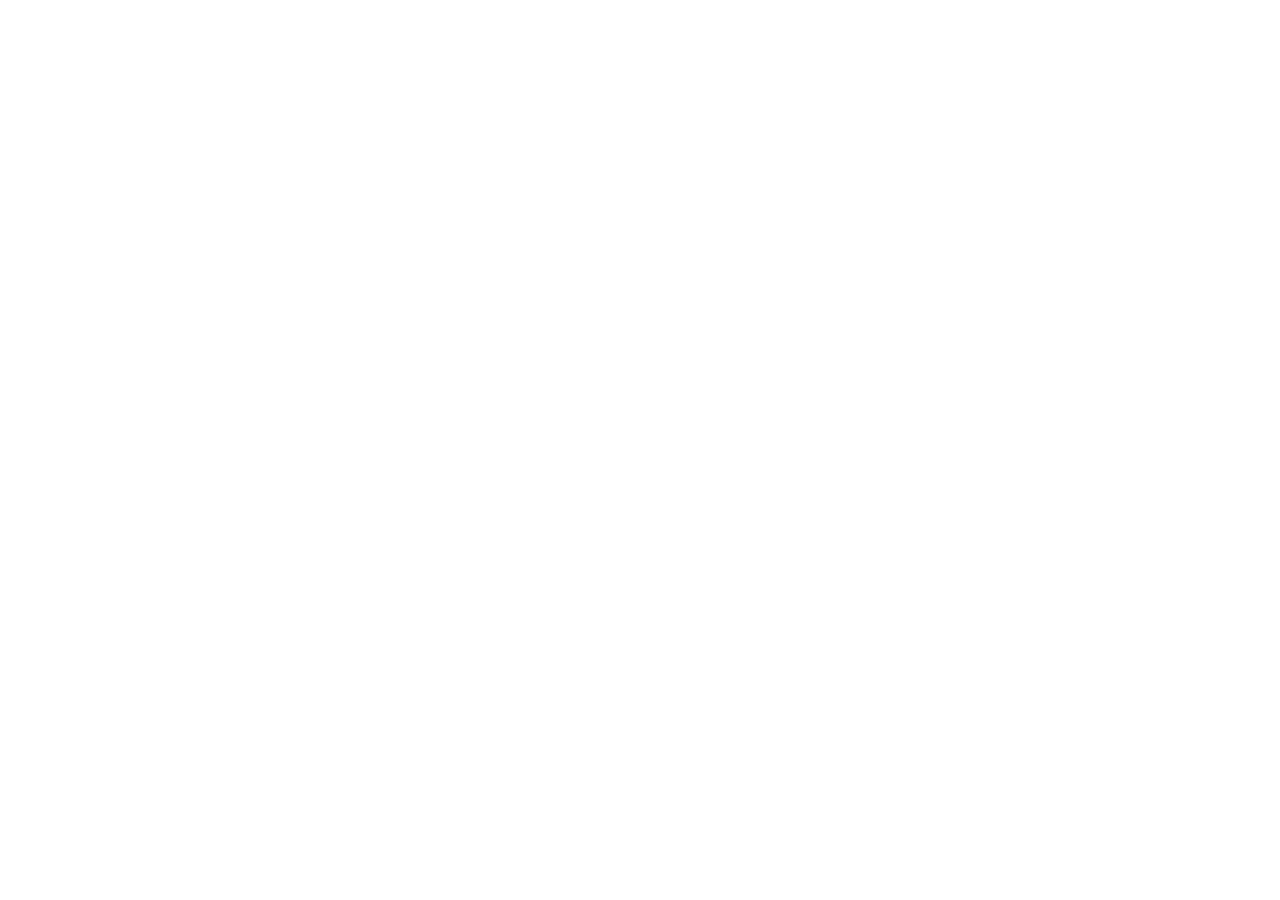
==== contact.html @ 3c14f847 "cree html page contact + lie index et contact a styles + ajout titres" ====
<html lang="en">
<head>
    <meta charset="UTF-8">
    <meta name="viewport" content="width=device-width, initial-scale=1.0">
    <link rel="stylesheet" href="styles.css">
    <title>Contact</title>
</head>
<body>
    
</body>
</html>
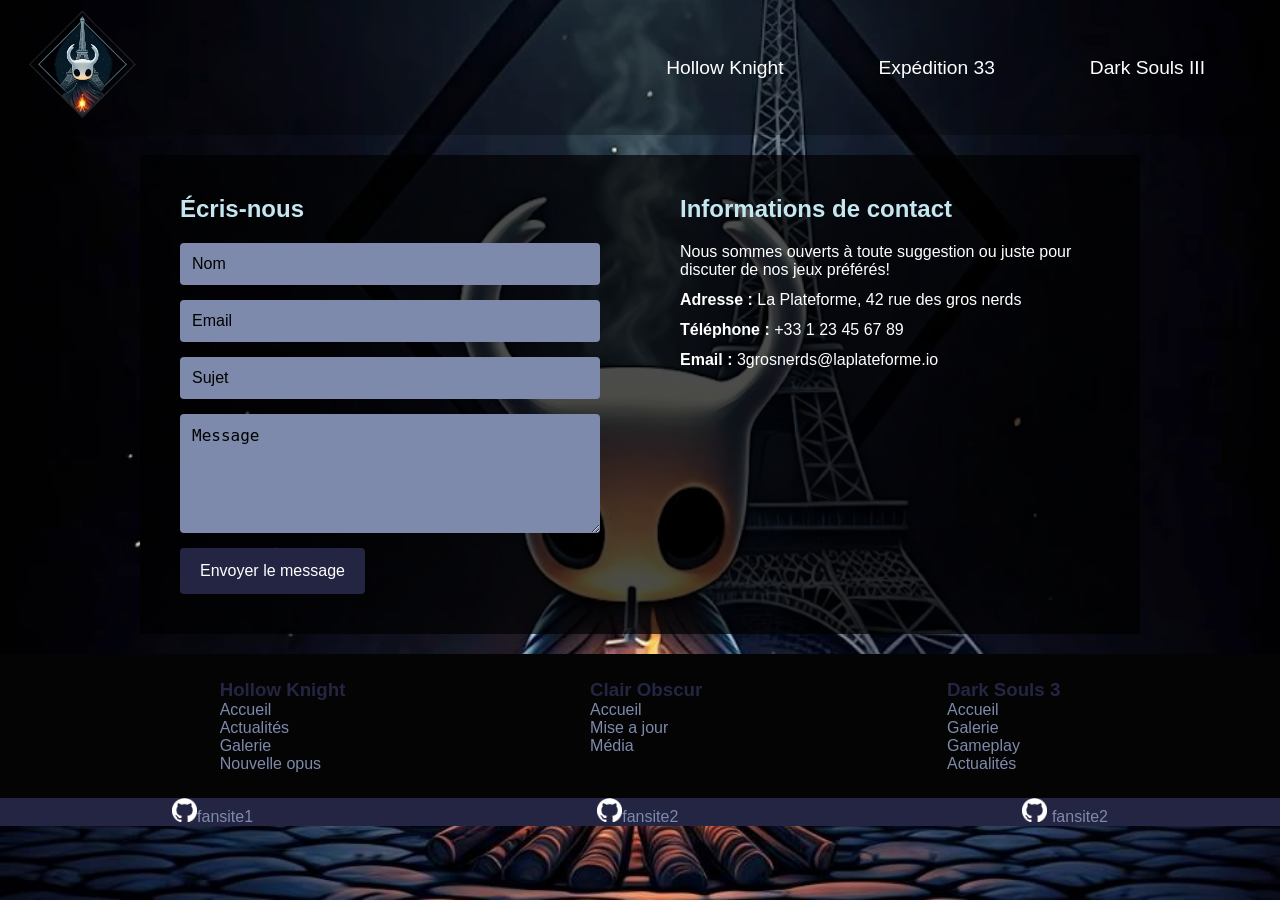
==== commit 8f061444: "add nav and footer to contact.html / create contact form" ====
--- a/contact.html
+++ b/contact.html
@@ -3,9 +3,136 @@
     <meta charset="UTF-8">
     <meta name="viewport" content="width=device-width, initial-scale=1.0">
     <link rel="stylesheet" href="styles.css">
-    <title>Contact</title>
+    <title>Accueil</title>
 </head>
+
 <body>
-    
+
+<div class="whole_contact_page">
+
+  <div class="index_container">
+<!-- BURGER + NAV BAR -->
+<!-- label : objet d'une interface utilisateur -->
+    <label class="hamburger_menu">
+      <!-- checkbox : permet de cliquer et d'avoir une réaction sans JS -->
+      <input type="checkbox">
+    </label>
+
+    <div class="sidebar_container">
+      <!-- aside : balise accessibilité pour un  
+      élément sans rapport avec le contenu de la page -->
+      <aside class="sidebar">
+        <nav class="burger_links">
+          <a href="index.html" class="burger_link_home">Accueil</a>
+          <a href="fansite1/fansite1.html" class="burger_link_home">Hollow Knight</a>
+          <a href="fansite1/actualites.html">Actualités</a>
+          <a href="fansite1/galerie.html">Galerie</a>
+          <a href="fansite1/new_opus.html">Silksong</a>
+          <a href="fansite2/fansite2.html" class="burger_link_home">Expédition 33</a>
+          <a href="fansite2/news.html">News</a>
+          <a href="fansite2/media.html">Media</a>
+          <a href="fansite3/fansite3.html" class="burger_link_home">Dark Souls III</a>
+          <a href="fansite3/gallerie.html">Galerie</a>
+          <a href="fansite3/gameplay.html">Gameplay</a>
+          <a href="fansite3/actus.html">Actualités</a>
+        </nav>
+      </aside>
+    </div>
+
+    <nav class="desktop_nav_bar">
+      <a href="../index.html">
+        <img class="nav_logo" src="fansite3/pictures/logo_final.png" alt="logo">
+      </a>
+      <div class="buttons_box">
+        <div class="dropdown">
+          <button class="dropdown_button">Hollow Knight</button>
+          <div class="dropdown_content">
+            <a href="fansite1/fansite1.html">Accueil</a>
+            <a href="fansite1/actualites.html">Actualités</a>
+            <a href="fansite1/galerie.html">Galerie</a>
+            <a href="fansite1/new_opus.html">Silksong</a>
+          </div>
+        </div>
+        <div class="dropdown">
+          <button class="dropdown_button">Expédition 33</button>
+          <div class="dropdown_content">
+            <a href="fansite2/fansite2.html">Accueil</a>
+            <a href="fansite2/news.html">News</a>
+            <a href="fansite2/media.html">Media</a>
+          </div>
+        </div>
+        <div class="dropdown">
+          <button class="dropdown_button">Dark Souls III</button>
+          <div class="dropdown_content">
+            <a href="fansite3/fansite3.html">Accueil</a>
+            <a href="fansite3/gallerie.html">Galerie</a>
+            <a href="fansite3/gameplay.html">Gameplay</a>
+            <a href="fansite3/actus.html">Actualités</a>
+          </div>
+        </div>
+      </div>
+    </nav>
+    <!-- BURGER + NAV BAR  FIN-->
+ 
+  <div class="contact-container">
+    <div class="form-section">
+      <h2>Écris-nous</h2>
+      <form>
+        <input type="text" placeholder="Nom" required>
+        <input type="email" placeholder="Email" required>
+        <input type="text" placeholder="Sujet" required>
+        <textarea placeholder="Message" rows="5" required></textarea>
+        <button type="submit">Envoyer le message</button>
+      </form>
+    </div>
+    <div class="info-section">
+      <h2>Informations de contact</h2>
+      <p>Nous sommes ouverts à toute suggestion ou juste pour discuter de nos jeux préférés! 
+      </p>
+      <p><strong>Adresse :</strong> La Plateforme, 42 rue des gros nerds</p>
+      <p><strong>Téléphone :</strong> +33 1 23 45 67 89</p>
+      <p><strong>Email :</strong> 3grosnerds@laplateforme.io</p>
+    </div>
+  </div>
+
+      <footer> <!--TODO complete links -->
+        <div  class="footer-nav">
+          <div class="column">
+            <h3>Hollow Knight</h3>
+            <ul>
+              <li><a href="#">Accueil</a></li>
+              <li><a href="#">Actualités</a></li>
+              <li><a href="#">Galerie</a></li>
+              <li><a href="#">Nouvelle opus</a></li>
+            </ul>
+          </div>
+          <div class="column">
+            <h3>Clair Obscur</h3>
+            <ul>
+              <li><a href="#">Accueil</a></li>
+              <li><a href="#">Mise a jour</a></li>
+              <li><a href="#">Média</a></li>
+            </ul>
+          </div>
+          <div class="column">
+            <h3 >Dark Souls 3</h3>
+            <ul>
+              <li><a href="#">Accueil</a></li>
+              <li><a href="#">Galerie</a></li>
+              <li><a href="#">Gameplay</a></li>
+              <li><a href="#">Actualités</a></li>
+            </ul>
+          </div>
+        </div>
+        <div class="footer-github">
+        <a href="#"><img class="pic-size" src="./images/github-mark-white.png">fansite1</a>
+        <a href="#"><img class="pic-size" src="./images/github-mark-white.png">fansite2</a>
+        <a href="https://github.com/nelson-grac-aubert"><img class="pic-size" src="./images/github-mark-white.png"> fansite2</a>
+        </div> 
+        <!--TODO href="#top"-->
+      </footer>
+  </div>
+
+</div>
 </body>
 </html>
--- a/styles.css
+++ b/styles.css
@@ -0,0 +1,501 @@
+:root{
+    --color1:#040404;
+    --color2:#242543;
+    --color3:#7E8AAC;
+    --color4:#C5E7F0;
+    --color5:#FFFFFF;
+    --transparent1:rgba(36, 37, 67, 0.6); 
+    --transparent2:rgba(4, 4, 4, 0.8); /*not used*/
+}
+    /* Style global de la page */
+body{
+    margin: 0;
+    background-image:url("./fansite1/images/Mix_logo-accueil.jpg");
+    background-size: cover;
+    background-position: center;
+    font-family: sans-serif;
+    /*display: flex;*/
+    align-items: center;
+    min-height: 100vh;
+}
+/* Conteneur footer */
+.footer-nav{ 
+    display: flex;
+    flex-direction: row;
+    justify-content: space-evenly;
+    align-items: center;
+    height:auto;
+    background-color:var(--color1);
+    color: var(--color2);
+    align-items: baseline;
+}
+
+.index_container{
+    display: flex;
+    flex-direction: column;
+}
+
+.column{
+  /*  border: 1px solid red;*/
+    padding: 25px;
+}
+.footer-github{
+    background-color: var(--color2);
+    height: 10%;
+    display: flex;
+    justify-content: space-around;
+    align-items: center;
+    
+}
+footer a{
+    color: var(--color3);
+    text-decoration: none;
+}
+footer a:hover{
+    color: var(--color2);
+}
+
+ul{
+    list-style: none;
+    margin: 0;
+    padding: 0;
+}
+.pic-size{
+    max-width: 25px;
+}
+
+/* BURGER + NAV BAR */
+
+* {
+  padding : 0;
+  margin : 0;
+  box-sizing: border-box;
+}
+
+a {
+  color: white; 
+  text-decoration: none;
+}
+
+/* root selectionne l'élément racine du document, ici <html>
+c'est ici qu'on déclare les variables CSS */
+:root {
+  --burger_bar_width : 45px ;
+  --burger_bar_height : 6px ;
+  --burger_gap : 6px ;
+  --burger_background_color : rgba(255, 255, 255, 1) ; 
+  --burger_slider_color : rgba(0, 0, 0, 0.9) ; 
+  /* ease-in-out : début et fin rapide */
+  --burger_animation_time : 300ms ease-in-out ;
+  --hamburger_margin : 10px ; 
+
+  /* on calcule la hauteur de l'élement en entier pour déterminer la longueur
+  finale des barres quand elles se transforment en croix */
+  --hamburger_menu_height : calc(var(--burger_bar_height) * 3 + (var(--burger_gap) * 2)) ;
+}
+
+.hamburger_menu {
+  display: flex ;
+  flex-direction : column ;
+  gap : var(--burger_gap) ; 
+  width: max-content ; /* la largeur clickable n'est que celle sous les barres */
+
+  /* ne bouge pas en scrollant, fixé en haut a droite */
+  position : fixed ; 
+  top : var(--hamburger_margin) ;
+  right : calc(var(--hamburger_margin) * 2) ;
+
+  z-index: 2; /* supérieur à 0 donc apparait toujours en avant */
+
+  cursor : pointer ; 
+
+  /* calcul de la largeur de la croix après transformation : 
+  hauteur du menu x racine carrée de 2 */
+  --cross-width : calc(var(--hamburger_menu_height) * 1.414213);
+}
+
+/* les trois barres du burger seront la checkbox, 
+un élément avant, un élément après */
+.hamburger_menu::before,
+.hamburger_menu::after,
+.hamburger_menu input {
+  content: "" ;
+  width : var(--burger_bar_width) ;
+  height : var(--burger_bar_height) ; 
+  background-color: var(--burger_background_color) ;
+  border-radius : 999px ; 
+
+  transition : opacity var(--burger_animation_time), width var(--burger_animation_time), 
+  rotate var(--burger_animation_time), translate var(--burger_animation_time) ;
+  
+  /* transition des deux lignes en croix :  
+  la rotation se fait atour du bon point*/
+  transform-origin: right center;
+}
+
+.hamburger_menu input {
+  /* on ne veut pas interagir avec la checkbox 
+  mais avec tout son conteneur (les 3 barres) */
+  appearance: none ;
+  outline : none ;
+  pointer-events: none ; 
+}
+
+.hamburger_menu input:checked {
+  /* la barre du milieu disparait pour faire la croix */
+  opacity : 0 ;
+  width : 0 ; 
+}
+
+/* si le hamburger menu a son input checked, alors agit sur 
+::before et ::after càd les barres du haut/bas*/
+.hamburger_menu:has(input:checked)::before {
+  rotate: -45deg ;
+  width: var(--cross-width);
+  /* on décale legerement les barres pour tenir compte de leur épaisseur
+  on décale l'abcisse de 0, l'ordonnée de la moitié de l'épaisseur */
+  translate : 0 calc(var(--burger_bar_height) / -2) ;
+}
+.hamburger_menu:has(input:checked)::after {
+  rotate: 45deg ;
+  width: var(--cross-width);
+  translate : 0 calc(var(--burger_bar_height) / 2) ;
+}
+
+.sidebar_container {
+  display: flex;
+  justify-content: flex-end;
+}
+
+.sidebar {
+  transition: translate var(--burger_animation_time);
+  translate: 100%;
+  padding: 1rem 1.5rem;
+  padding-top: calc(var(--hamburger_menu_height) + var(--hamburger_margin) + 0.5rem);
+  background-color: var(--burger_slider_color);
+  color: var(--burger_background_color);
+  width: 100vw;
+  height: 100vh;
+  position: fixed;
+  overflow-y: auto;
+}
+
+.hamburger_menu:has(input:checked) ~ .sidebar_container .sidebar {
+  translate: 0;
+}
+
+.burger_links {
+  display: flex;
+  flex-direction: column;
+  gap: 0.75rem;
+  padding-left: 1.5rem;
+}
+
+.burger_links a {
+  font-size: 1.1rem;
+  padding: 0.1rem 0;
+  text-decoration: none;
+  color: inherit;
+}
+
+.burger_link_home {
+  font-size: 1.3rem;
+  font-weight: bold;
+  margin-top: 1.5rem;
+  margin-bottom: 0.5rem;
+  color: #C5E7F0 ;
+}
+
+.burger_links a:hover {
+  color : #C5E7F0
+}
+
+.desktop_nav_bar {
+  background-color: rgba(0, 0, 0, 0.3);
+  width: 100%;
+  display: flex;
+  justify-content: space-between ;
+  align-items: center;
+  padding: 0 15px;
+
+}
+
+.desktop_nav_bar img {
+  height: 15vh;
+  border-radius: 999px;
+  margin-right: 20px;
+}
+
+.buttons_box {
+  display: flex;
+  gap: 15px;
+}
+
+.dropdown {
+  position: relative;
+}
+
+.dropdown_button {
+  background-color: rgba(255, 255, 255, 0);
+  color: white;
+  padding: 10px 20px;
+  margin-right : 40px ;
+  border: none;
+  cursor: pointer;
+  font-family: inherit;
+  font-size: 1.2rem;
+  border-radius: 5px;
+}
+
+.dropdown_button:hover {
+  background-color: rgba(255, 255, 255, 0.05);
+}
+
+.dropdown_content {
+  display: none;
+  position: absolute;
+  top: 100%;
+  left: 0;
+  background-color: rgba(0, 0, 0, 0.9);
+  min-width: 160px;
+  z-index: 1;
+  border-radius: 5px;
+  overflow: hidden;
+
+}
+
+.dropdown_content a {
+  font-size: 1.2rem ;
+  padding: 18px 20px;
+  display: block;
+}
+
+.dropdown_content a:hover {
+  color : #75dcf8;
+}
+
+.dropdown:hover .dropdown_content {
+  display: block;
+}
+
+
+@media screen and (max-width: 799px) {
+  .desktop_nav_bar {
+    display: none ;
+  }
+
+}
+
+@media screen and (min-width: 800px) and (max-width: 1279px) {
+  .desktop_nav_bar {
+    display: none ;
+  }
+
+  .sidebar {
+    width: 45vw;
+  }
+
+  .burger_links a {
+    font-size: 18px;
+  }
+
+}
+
+@media screen and (min-width: 1280px) {
+  .hamburger_menu {
+    display: none;
+  }
+
+  .sidebar {
+    display : none ;
+  }
+
+  .banner_box {
+    display : none ;
+  }
+}
+
+/* BURGER + NAV BAR */
+
+/*DEBUT CARROUSEL*/
+
+/* Conteneur du slider */
+.slider{width: 100%;}
+/* Cacher les inputs */
+.slider input{display: none;}
+
+/* Conteneur des .carrousel items*/
+.carrousel{
+    display: flex;
+    align-items: center;
+    justify-content: center;
+    position: relative;
+    min-height: 350px;
+    perspective: 1000px;
+    overflow:hidden;
+    margin-top: 70px;
+}
+/* Style des slides */
+.carrousel .item {
+    width: 300px;
+    /*padding: 30px;*/
+    border-radius: 5px;
+    background-color: #21262d;
+    position: absolute;
+    border: 3px solid #fff;
+    /*top: 0;*/
+    box-sizing: border-box;
+    text-align: center;
+    transition: transform 0.4s;
+    box-shadow: 0 0 10px rgba(0,0,0,0.3);
+    user-select: none;
+    cursor: pointer;
+}
+
+/* Style des titres interieurs des slides */
+.carrousel .item h1{font-size: 114px;color: #fff;}
+/*.carrousel .item {
+    background-size: cover;
+    background-position: center;
+    object-fit: cover;
+}*/
+.carrousel .item img{
+    width: 100%;
+    height: fit-content;
+}
+
+/* Position des points */
+.dots{
+    display: flex;
+    justify-content: center;
+    align-items: center;
+}
+/* Style des points */
+.dots label{
+    
+    width: 5px;
+    height: 5px;
+    border-radius: 50%;
+    cursor: pointer;
+    background-color: #ffffff;
+    margin: 7px;
+    transition-duration: 0.2s;
+}
+/* Style et positionnement des slides en fonction du point selectionné */
+#t-1:checked ~ .dots label[for="t-1"],
+#t-2:checked ~ .dots label[for="t-2"],
+#t-3:checked ~ .dots label[for="t-3"]{
+    transform: scale(2);
+    background-color: #fff;
+    box-shadow: 0px 0px 0px 3px #dddddd24;
+}
+
+#t-1:checked ~ .dots label[for="t-2"],
+#t-2:checked ~ .dots label[for="t-1"],
+#t-2:checked ~ .dots label[for="t-3"],
+#t-3:checked ~ .dots label[for="t-2"]{
+    transform: scale(1,5);
+}
+
+#t-1:checked ~ .carrousel label[for="t-2"],
+#t-2:checked ~ .carrousel label[for="t-3"],
+#t-3:checked ~ .carrousel label[for="t-1"]{   
+    transform: translate3d(300px, 0, -90px) rotateY(-15deg);
+    z-index:3;
+}
+
+#t-2:checked ~ .carrousel label[for="t-1"],
+#t-3:checked ~ .carrousel label[for="t-2"],
+#t-1:checked ~ .carrousel label[for="t-3"] {
+    transform: translate3d(-300px, 0, -90px) rotateY(15deg);
+    z-index: 3;
+}
+
+#t-1:checked ~ .carrousel label[for="t-1"],
+#t-2:checked ~ .carrousel label[for="t-2"],
+#t-3:checked ~ .carrousel label[for="t-3"]{
+  z-index: 4;
+}
+
+/*FIN CARROUSEL*/
+
+/*FORMULAIRE DE CONTACT*/
+
+.whole_contact_page {
+  background-image: url(fansite3/pictures/fond_acceuil.webp);
+  background-size: cover;
+  background-position: center;
+  background-repeat: no-repeat;
+  background-attachment: fixed;
+}
+.contact-container {
+  display: flex;
+  flex-wrap: wrap;
+  max-width: 1000px;
+  margin: auto;
+  border-radius: 8px;
+  overflow: hidden;
+}
+
+.form-section, .info-section {
+  /* flex : 1= peut grow 1=peut shrink 
+  370px = taille de base avant grow ou shrink */
+  flex: 1 1 370px;
+  padding: 40px;
+  background-color: rgba(0, 0, 0, 0.7);
+  margin : 20px 0px ;
+  
+}
+
+.form-section h2, .info-section h2 {
+  margin-bottom: 20px;
+  color: #C5E7F0;
+}
+
+form input, form textarea {
+  width: 100%;
+  padding: 12px;
+  margin-bottom: 15px;
+  border: none;
+  border-radius: 4px;
+  font-size: 16px;
+  background-color: #7E8AAC;
+}
+
+form input::placeholder, form textarea::placeholder {
+  color : black ;
+}
+
+form button {
+  background-color: #242543;
+  color: white;
+  border: none;
+  padding: 14px 20px;
+  font-size: 16px;
+  border-radius: 4px;
+  cursor: pointer;
+  transition: background-color 0.3s ease;
+}
+
+form button:hover {
+  background-color: #3c3e87;
+}
+
+.info-section p {
+  margin-bottom: 12px;
+  color: #ffffff;
+}
+
+@media (max-width: 768px) {
+  .contact-container {
+    flex-direction: column;
+  }
+
+  .form-section, .info-section {
+    margin: 0px;
+  }
+}
+
+
+
+/*FIN FORMULAIRE DE CONTACT*/
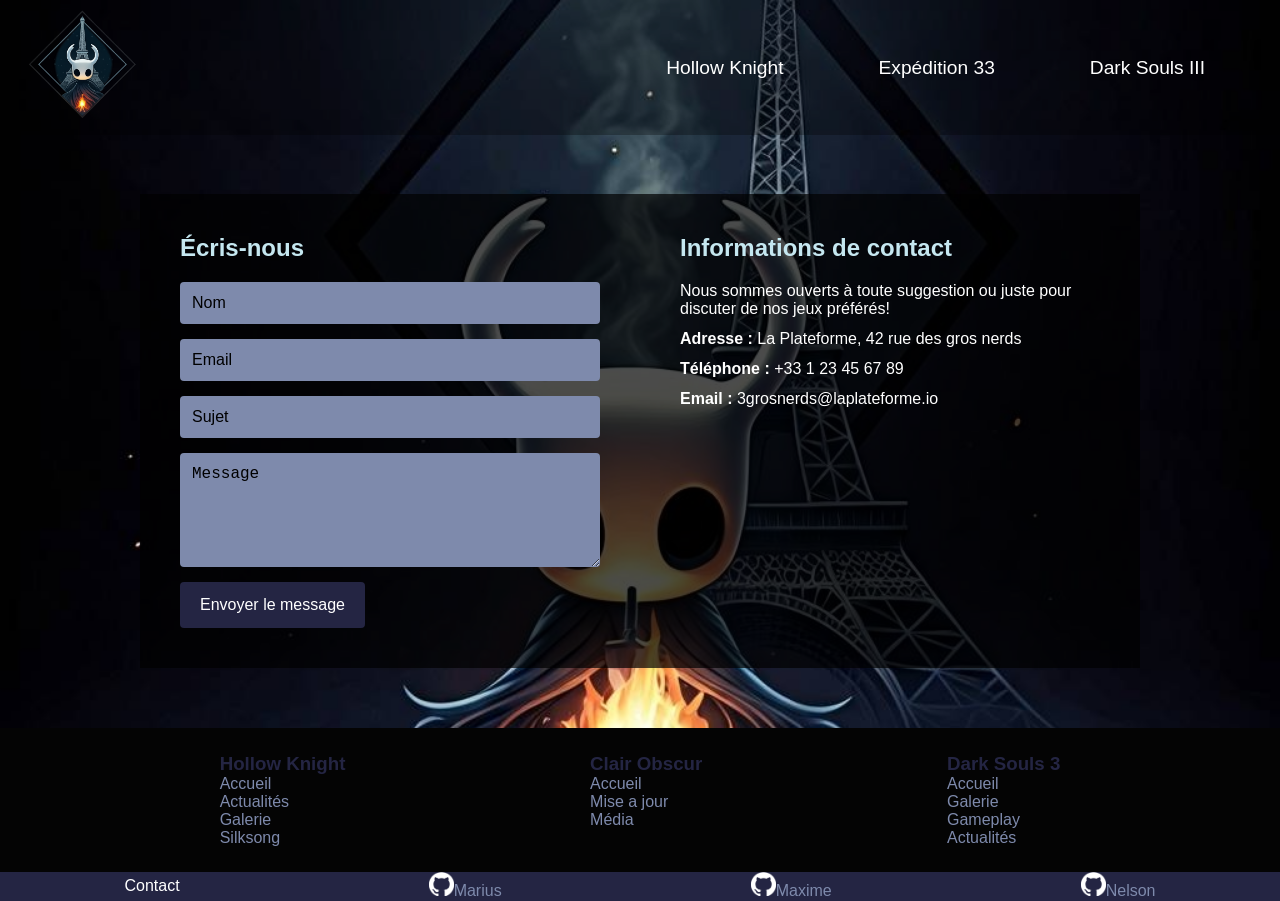
==== commit 7a91206a: "home/contact links update" ====
--- a/contact.html
+++ b/contact.html
@@ -40,7 +40,7 @@
     </div>
 
     <nav class="desktop_nav_bar">
-      <a href="../index.html">
+      <a href="index.html">
         <img class="nav_logo" src="fansite3/pictures/logo_final.png" alt="logo">
       </a>
       <div class="buttons_box">
@@ -95,42 +95,43 @@
     </div>
   </div>
 
-      <footer> <!--TODO complete links -->
+        <!--footer-->
+   <footer>
         <div  class="footer-nav">
-          <div class="column">
-            <h3>Hollow Knight</h3>
-            <ul>
-              <li><a href="#">Accueil</a></li>
-              <li><a href="#">Actualités</a></li>
-              <li><a href="#">Galerie</a></li>
-              <li><a href="#">Nouvelle opus</a></li>
-            </ul>
+            <div class="column">
+              <h3>Hollow Knight</h3>
+              <ul>
+                <li><a href="fansite1/fansite1.html">Accueil</a></li>
+                <li><a href="fansite1/actualites.html">Actualités</a></li>
+                <li><a href="fansite1/galerie.html">Galerie</a></li>
+                <li><a href="fansite1/new_opus.htm">Silksong</a></li>
+              </ul>
           </div>
           <div class="column">
-            <h3>Clair Obscur</h3>
-            <ul>
-              <li><a href="#">Accueil</a></li>
-              <li><a href="#">Mise a jour</a></li>
-              <li><a href="#">Média</a></li>
-            </ul>
+              <h3>Clair Obscur</h3>
+              <ul>
+                <li><a href="fansite2/fansite2.html">Accueil</a> </li>
+                <li><a href="fansite2/news.html">Mise a jour</a> </li>
+                <li><a href="fansite2/media.html">Média</a></li>
+              </ul>
           </div>
           <div class="column">
-            <h3 >Dark Souls 3</h3>
-            <ul>
-              <li><a href="#">Accueil</a></li>
-              <li><a href="#">Galerie</a></li>
-              <li><a href="#">Gameplay</a></li>
-              <li><a href="#">Actualités</a></li>
-            </ul>
+              <h3 >Dark Souls 3</h3>
+              <ul>
+                <li><a href="fansite3/fansite3.html">Accueil</a></li>
+                <li><a href="fansite3/gallerie.html">Galerie</a></li>
+                <li><a href="fansite3/gameplay.html">Gameplay</a></li>
+                <li><a href="fansite3/actus.html">Actualités</a></li>
+              </ul>
           </div>
         </div>
-        <div class="footer-github">
-        <a href="#"><img class="pic-size" src="./images/github-mark-white.png">fansite1</a>
-        <a href="#"><img class="pic-size" src="./images/github-mark-white.png">fansite2</a>
-        <a href="https://github.com/nelson-grac-aubert"><img class="pic-size" src="./images/github-mark-white.png"> fansite2</a>
-        </div> 
-        <!--TODO href="#top"-->
-      </footer>
+       <div class="footer-github">
+        <a href="contact.html" id="contact">Contact</a>
+        <a href="https://github.com/marius-gavini"><img class="pic-size" src="./images/github-mark-white.png">Marius</a>
+        <a href="https://github.com/maxime-fourquie"><img class="pic-size" src="./images/github-mark-white.png">Maxime</a>
+        <a href="https://github.com/nelson-grac-aubert"><img class="pic-size" src="./images/github-mark-white.png">Nelson</a>
+       </div> 
+    </footer>
   </div>
 
 </div>
--- a/styles.css
+++ b/styles.css
@@ -5,7 +5,7 @@
     --color4:#C5E7F0;
     --color5:#FFFFFF;
     --transparent1:rgba(36, 37, 67, 0.6); 
-    --transparent2:rgba(4, 4, 4, 0.8); /*not used*/
+    --transparent2:rgba(4, 4, 4, 0.8); 
 }
     /* Style global de la page */
 body{
@@ -13,12 +13,20 @@
     background-image:url("./fansite1/images/Mix_logo-accueil.jpg");
     background-size: cover;
     background-position: center;
+    background-attachment: fixed;
     font-family: sans-serif;
     /*display: flex;*/
     align-items: center;
     min-height: 100vh;
 }
-/* Conteneur footer */
+.index_container{
+    display: flex;
+    flex-direction: column;
+    height: 100vh;
+    justify-content: space-between;
+}
+/*-------------------------------------------------------------------*/
+/* DEBUT FOOTER */
 .footer-nav{ 
     display: flex;
     flex-direction: row;
@@ -29,23 +37,15 @@
     color: var(--color2);
     align-items: baseline;
 }
-
-.index_container{
-    display: flex;
-    flex-direction: column;
-}
-
 .column{
-  /*  border: 1px solid red;*/
     padding: 25px;
 }
 .footer-github{
     background-color: var(--color2);
-    height: 10%;
+    height: 17%;
     display: flex;
     justify-content: space-around;
     align-items: center;
-    
 }
 footer a{
     color: var(--color3);
@@ -54,7 +54,6 @@
 footer a:hover{
     color: var(--color2);
 }
-
 ul{
     list-style: none;
     margin: 0;
@@ -63,7 +62,12 @@
 .pic-size{
     max-width: 25px;
 }
-
+#contact{
+  color: var(--color5);
+}
+
+/* fin footer */
+/*-------------------------------------------------------------------*/
 /* BURGER + NAV BAR */
 
 * {
@@ -105,7 +109,7 @@
   top : var(--hamburger_margin) ;
   right : calc(var(--hamburger_margin) * 2) ;
 
-  z-index: 2; /* supérieur à 0 donc apparait toujours en avant */
+  z-index: 100; /* supérieur à 0 donc apparait toujours en avant */
 
   cursor : pointer ; 
 
@@ -178,11 +182,10 @@
   height: 100vh;
   position: fixed;
   overflow-y: auto;
-}
-
-.hamburger_menu:has(input:checked) ~ .sidebar_container .sidebar {
-  translate: 0;
-}
+  z-index: 99;
+}
+
+.hamburger_menu:has(input:checked) ~ .sidebar_container .sidebar {translate: 0;}
 
 .burger_links {
   display: flex;
@@ -206,10 +209,10 @@
   color: #C5E7F0 ;
 }
 
-.burger_links a:hover {
-  color : #C5E7F0
-}
-
+.burger_links a:hover {color : #C5E7F0;}
+/*fin burger menu*/
+/*-------------------------------------------------------------------*/
+/* NAV BAR DESKTOP */
 .desktop_nav_bar {
   background-color: rgba(0, 0, 0, 0.3);
   width: 100%;
@@ -217,7 +220,6 @@
   justify-content: space-between ;
   align-items: center;
   padding: 0 15px;
-
 }
 
 .desktop_nav_bar img {
@@ -231,9 +233,7 @@
   gap: 15px;
 }
 
-.dropdown {
-  position: relative;
-}
+.dropdown {position: relative;}
 
 .dropdown_button {
   background-color: rgba(255, 255, 255, 0);
@@ -247,9 +247,7 @@
   border-radius: 5px;
 }
 
-.dropdown_button:hover {
-  background-color: rgba(255, 255, 255, 0.05);
-}
+.dropdown_button:hover {background-color: rgba(255, 255, 255, 0.05);}
 
 .dropdown_content {
   display: none;
@@ -261,7 +259,6 @@
   z-index: 1;
   border-radius: 5px;
   overflow: hidden;
-
 }
 
 .dropdown_content a {
@@ -278,45 +275,26 @@
   display: block;
 }
 
+.dropdown:hover .dropdown_content {display: block;}
 
 @media screen and (max-width: 799px) {
-  .desktop_nav_bar {
-    display: none ;
-  }
-
+  .desktop_nav_bar {display: none ;}
 }
 
 @media screen and (min-width: 800px) and (max-width: 1279px) {
-  .desktop_nav_bar {
-    display: none ;
-  }
-
-  .sidebar {
-    width: 45vw;
-  }
-
-  .burger_links a {
-    font-size: 18px;
-  }
-
+  .desktop_nav_bar {display: none ;}
+  .sidebar {width: 45vw;}
+  .burger_links a {font-size: 18px;}
 }
 
 @media screen and (min-width: 1280px) {
-  .hamburger_menu {
-    display: none;
-  }
-
-  .sidebar {
-    display : none ;
-  }
-
-  .banner_box {
-    display : none ;
-  }
-}
-
-/* BURGER + NAV BAR */
-
+  .hamburger_menu {display: none;}
+  .sidebar {display : none ;}
+  .banner_box {display : none ;}
+}
+
+/* Fin nav bar desktop */
+/*-------------------------------------------------------------------*/
 /*DEBUT CARROUSEL*/
 
 /* Conteneur du slider */
@@ -330,20 +308,18 @@
     align-items: center;
     justify-content: center;
     position: relative;
-    min-height: 350px;
+    min-height: 440px;
     perspective: 1000px;
     overflow:hidden;
-    margin-top: 70px;
+    margin-bottom: 30px;
 }
 /* Style des slides */
 .carrousel .item {
     width: 300px;
     /*padding: 30px;*/
-    border-radius: 5px;
+    border-radius: 30px;
     background-color: #21262d;
     position: absolute;
-    border: 3px solid #fff;
-    /*top: 0;*/
     box-sizing: border-box;
     text-align: center;
     transition: transform 0.4s;
@@ -351,9 +327,13 @@
     user-select: none;
     cursor: pointer;
 }
-
+.item p{
+    align-items: center;
+    justify-content: center;
+    justify-self: center;
+}
 /* Style des titres interieurs des slides */
-.carrousel .item h1{font-size: 114px;color: #fff;}
+.carrousel .item img{border-radius: 30px;}
 /*.carrousel .item {
     background-size: cover;
     background-position: center;
@@ -394,20 +374,20 @@
 #t-2:checked ~ .dots label[for="t-1"],
 #t-2:checked ~ .dots label[for="t-3"],
 #t-3:checked ~ .dots label[for="t-2"]{
-    transform: scale(1,5);
+    transform: scale(1.5);
 }
 
 #t-1:checked ~ .carrousel label[for="t-2"],
 #t-2:checked ~ .carrousel label[for="t-3"],
 #t-3:checked ~ .carrousel label[for="t-1"]{   
-    transform: translate3d(300px, 0, -90px) rotateY(-15deg);
+    transform: translate3d(325px, 0, -90px) rotateY(-15deg);
     z-index:3;
 }
 
 #t-2:checked ~ .carrousel label[for="t-1"],
 #t-3:checked ~ .carrousel label[for="t-2"],
 #t-1:checked ~ .carrousel label[for="t-3"] {
-    transform: translate3d(-300px, 0, -90px) rotateY(15deg);
+    transform: translate3d(-325px, 0, -90px) rotateY(15deg);
     z-index: 3;
 }
 
@@ -421,20 +401,13 @@
 
 /*FORMULAIRE DE CONTACT*/
 
-.whole_contact_page {
-  background-image: url(fansite3/pictures/fond_acceuil.webp);
-  background-size: cover;
-  background-position: center;
-  background-repeat: no-repeat;
-  background-attachment: fixed;
-}
 .contact-container {
   display: flex;
   flex-wrap: wrap;
   max-width: 1000px;
   margin: auto;
   border-radius: 8px;
-  overflow: hidden;
+  /* gap : 20px ; */
 }
 
 .form-section, .info-section {
@@ -444,7 +417,7 @@
   padding: 40px;
   background-color: rgba(0, 0, 0, 0.7);
   margin : 20px 0px ;
-  
+
 }
 
 .form-section h2, .info-section h2 {
@@ -492,10 +465,14 @@
   }
 
   .form-section, .info-section {
-    margin: 0px;
+    flex: none;        
+    width: 100%;        
+    margin: 0 ;  
+    height : auto ;
   }
 }
 
 
 
+
 /*FIN FORMULAIRE DE CONTACT*/
